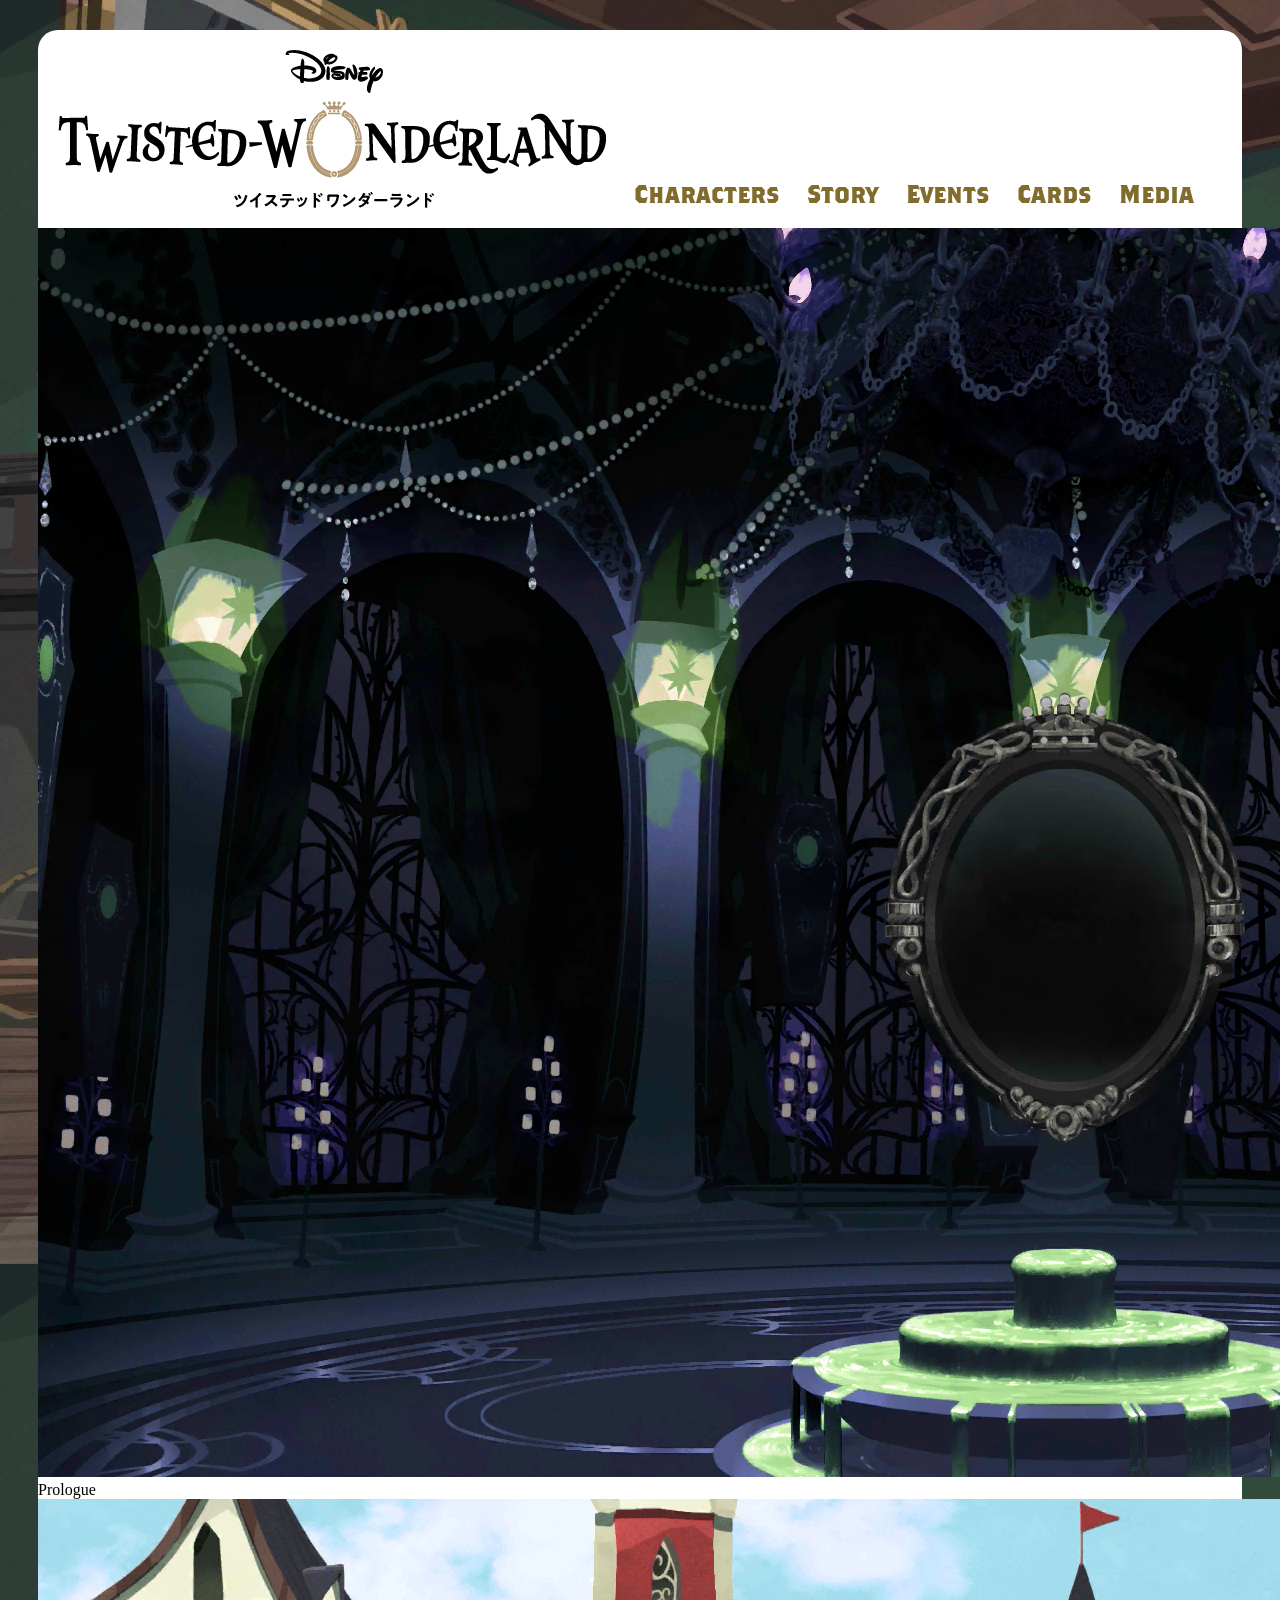
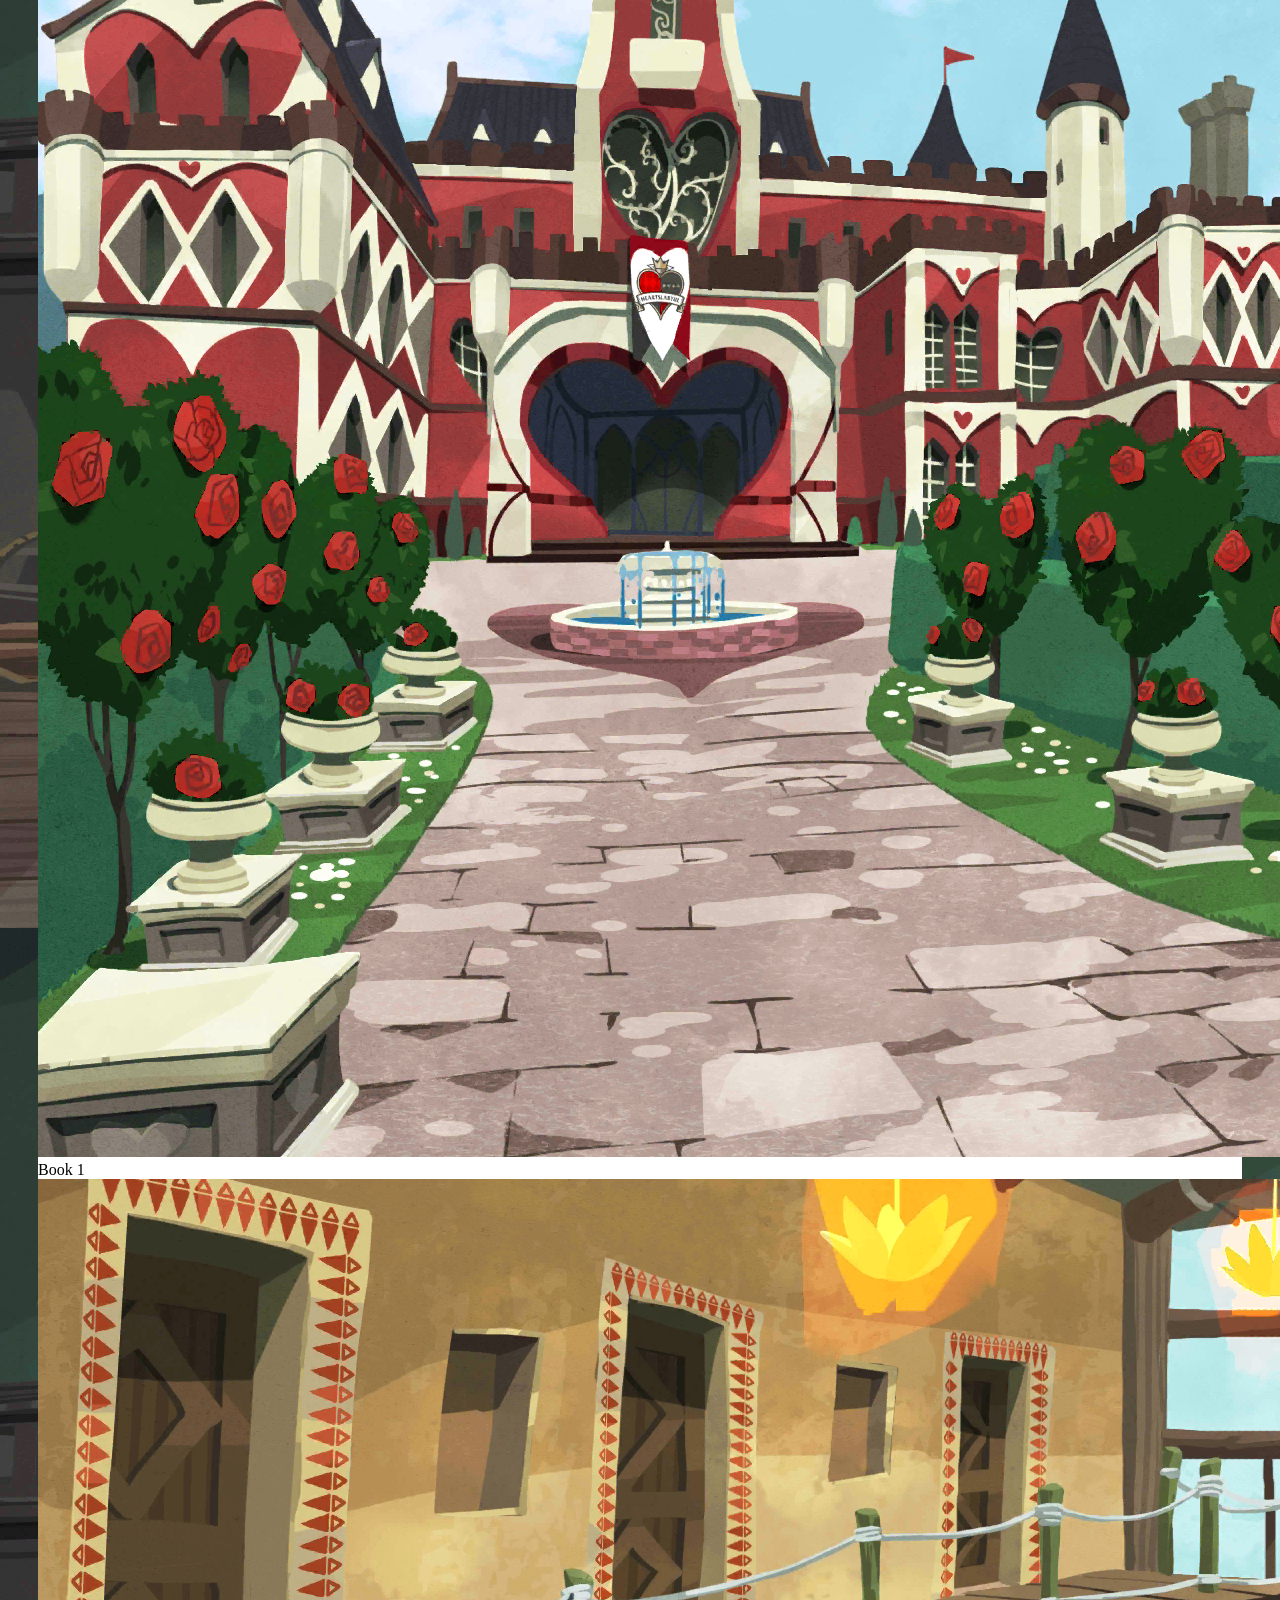
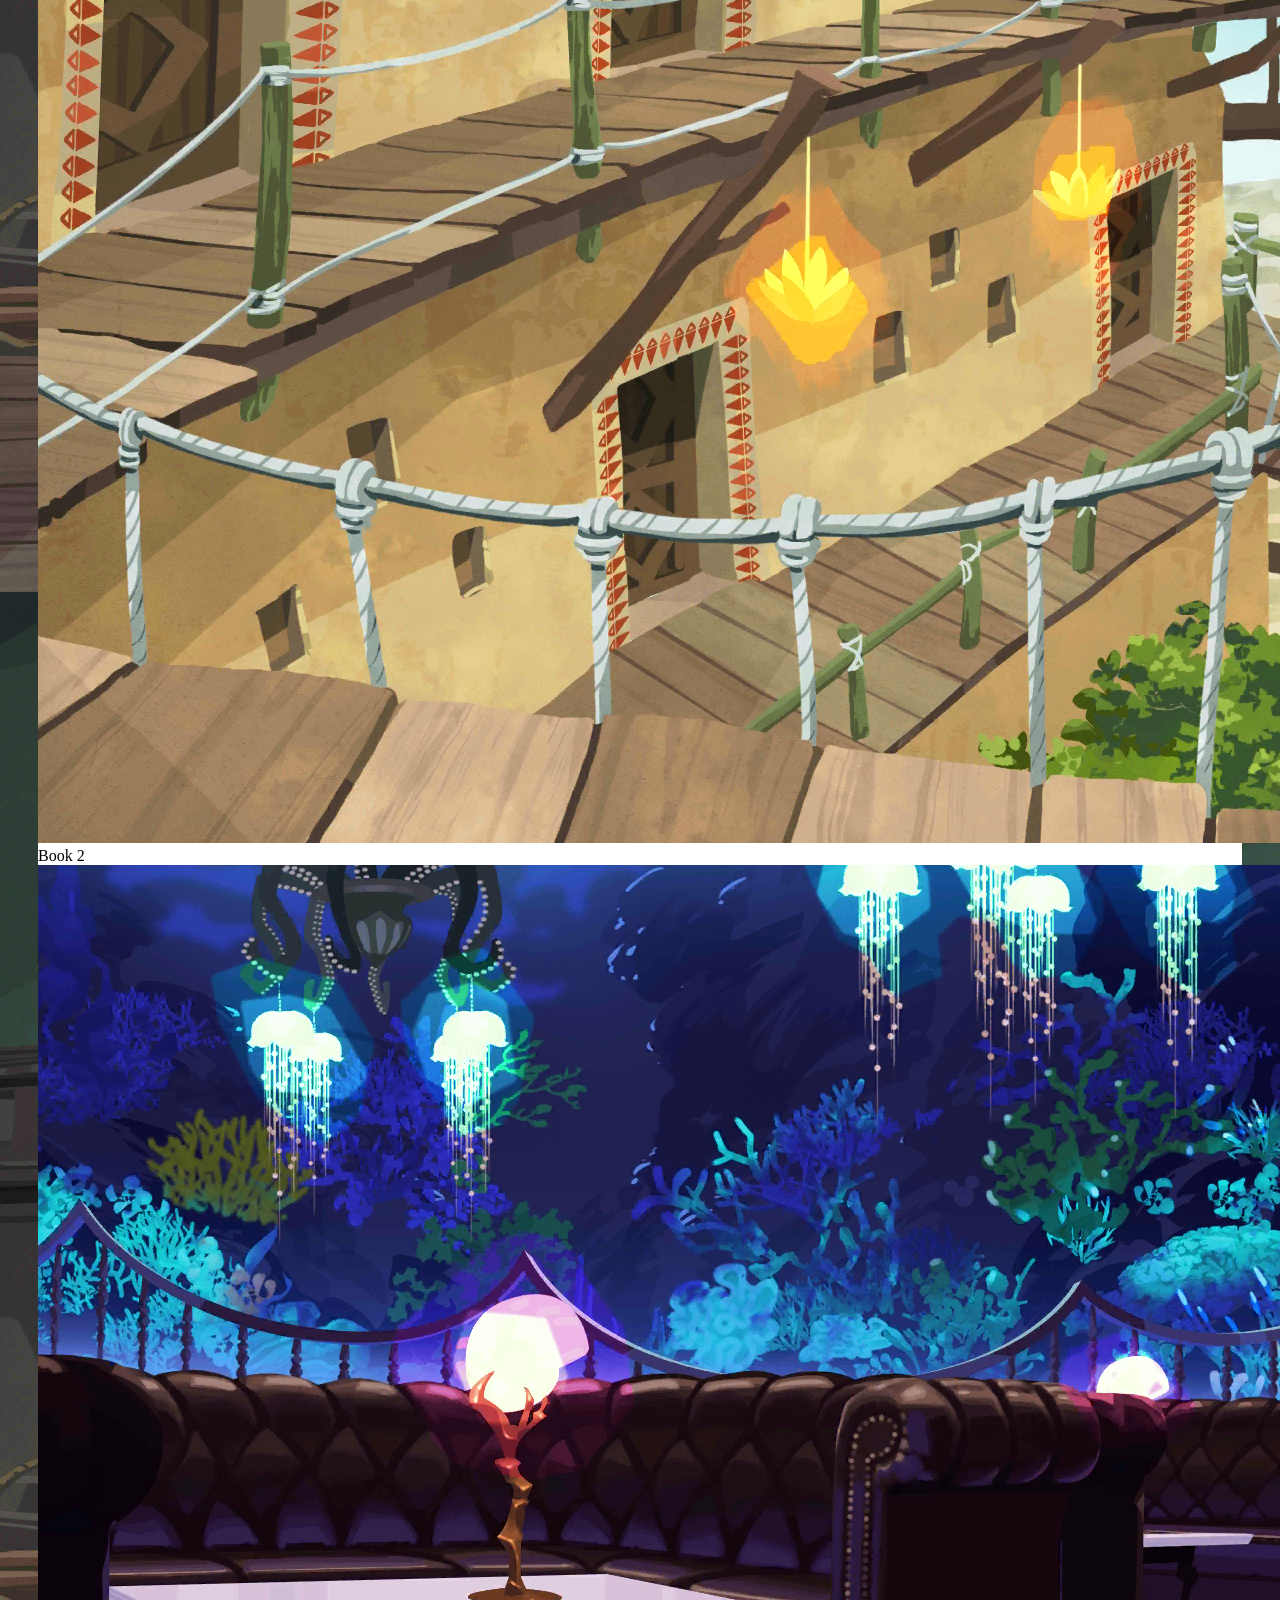
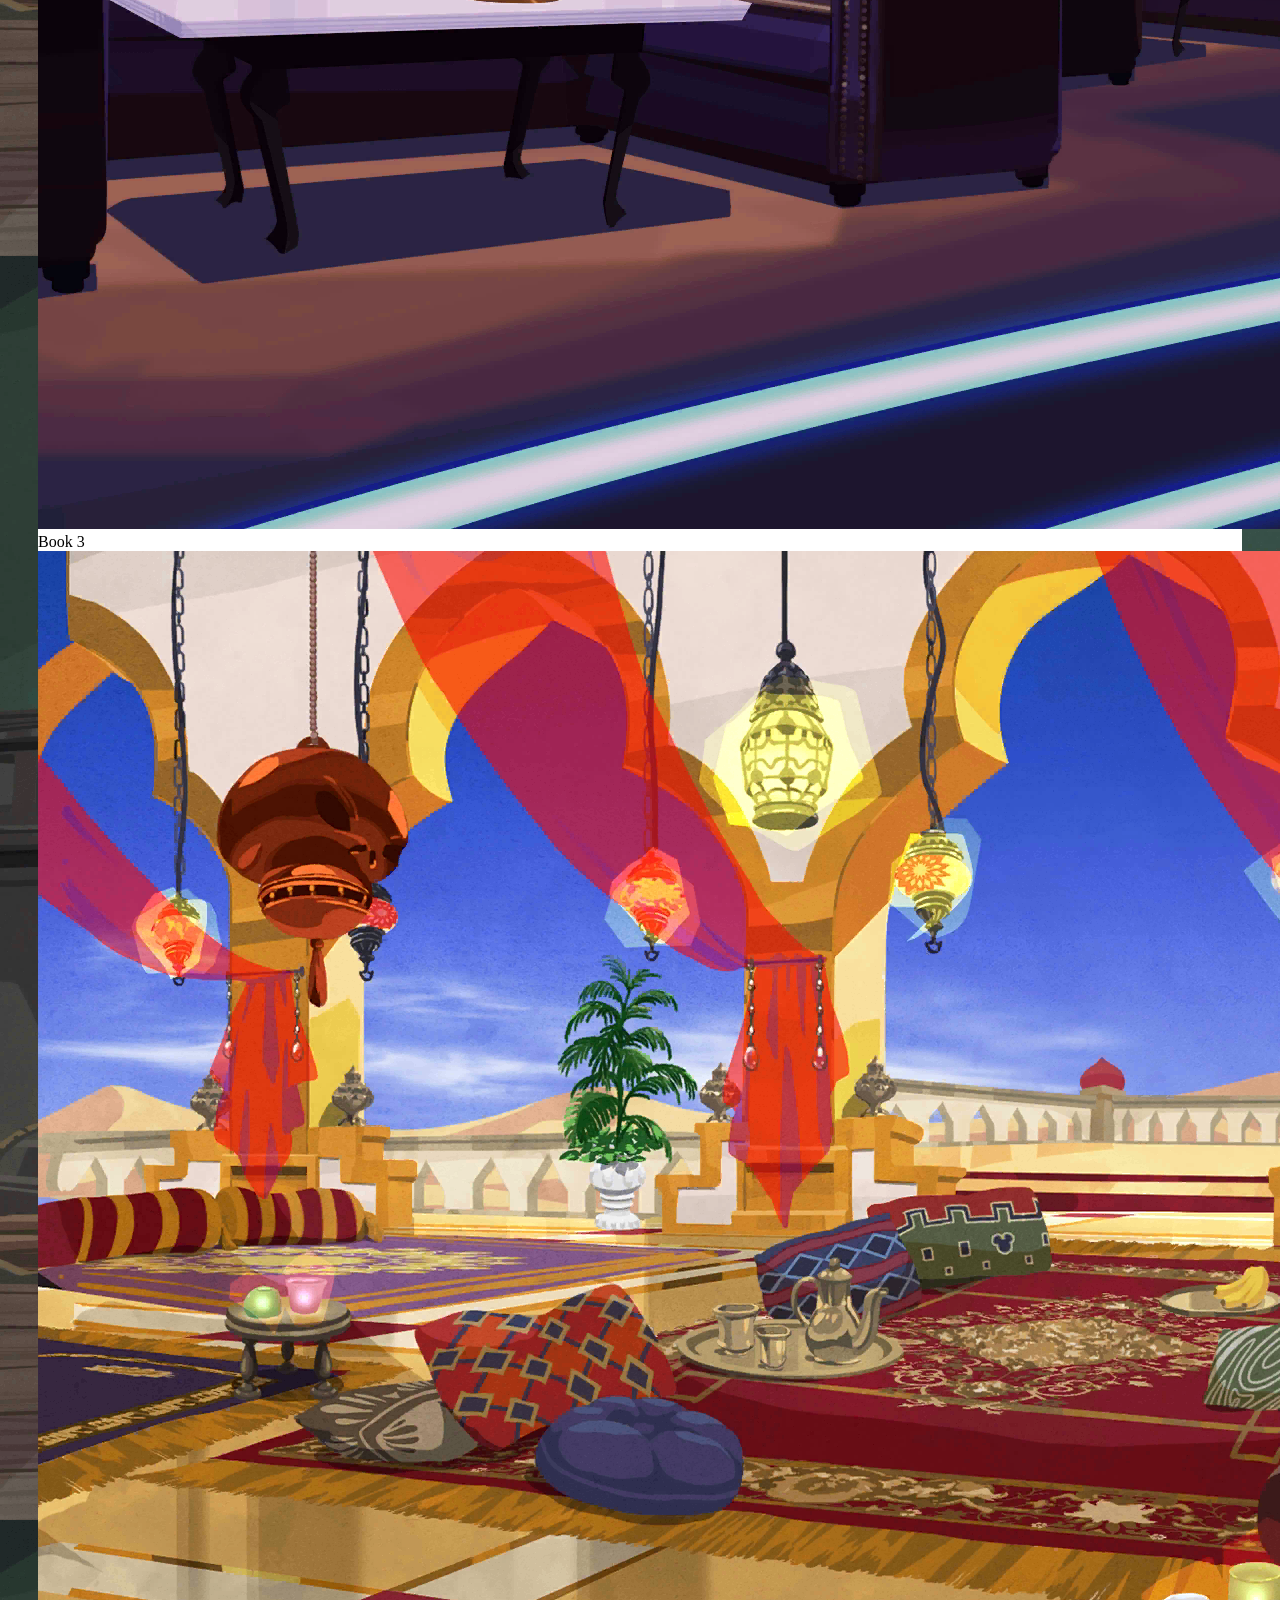
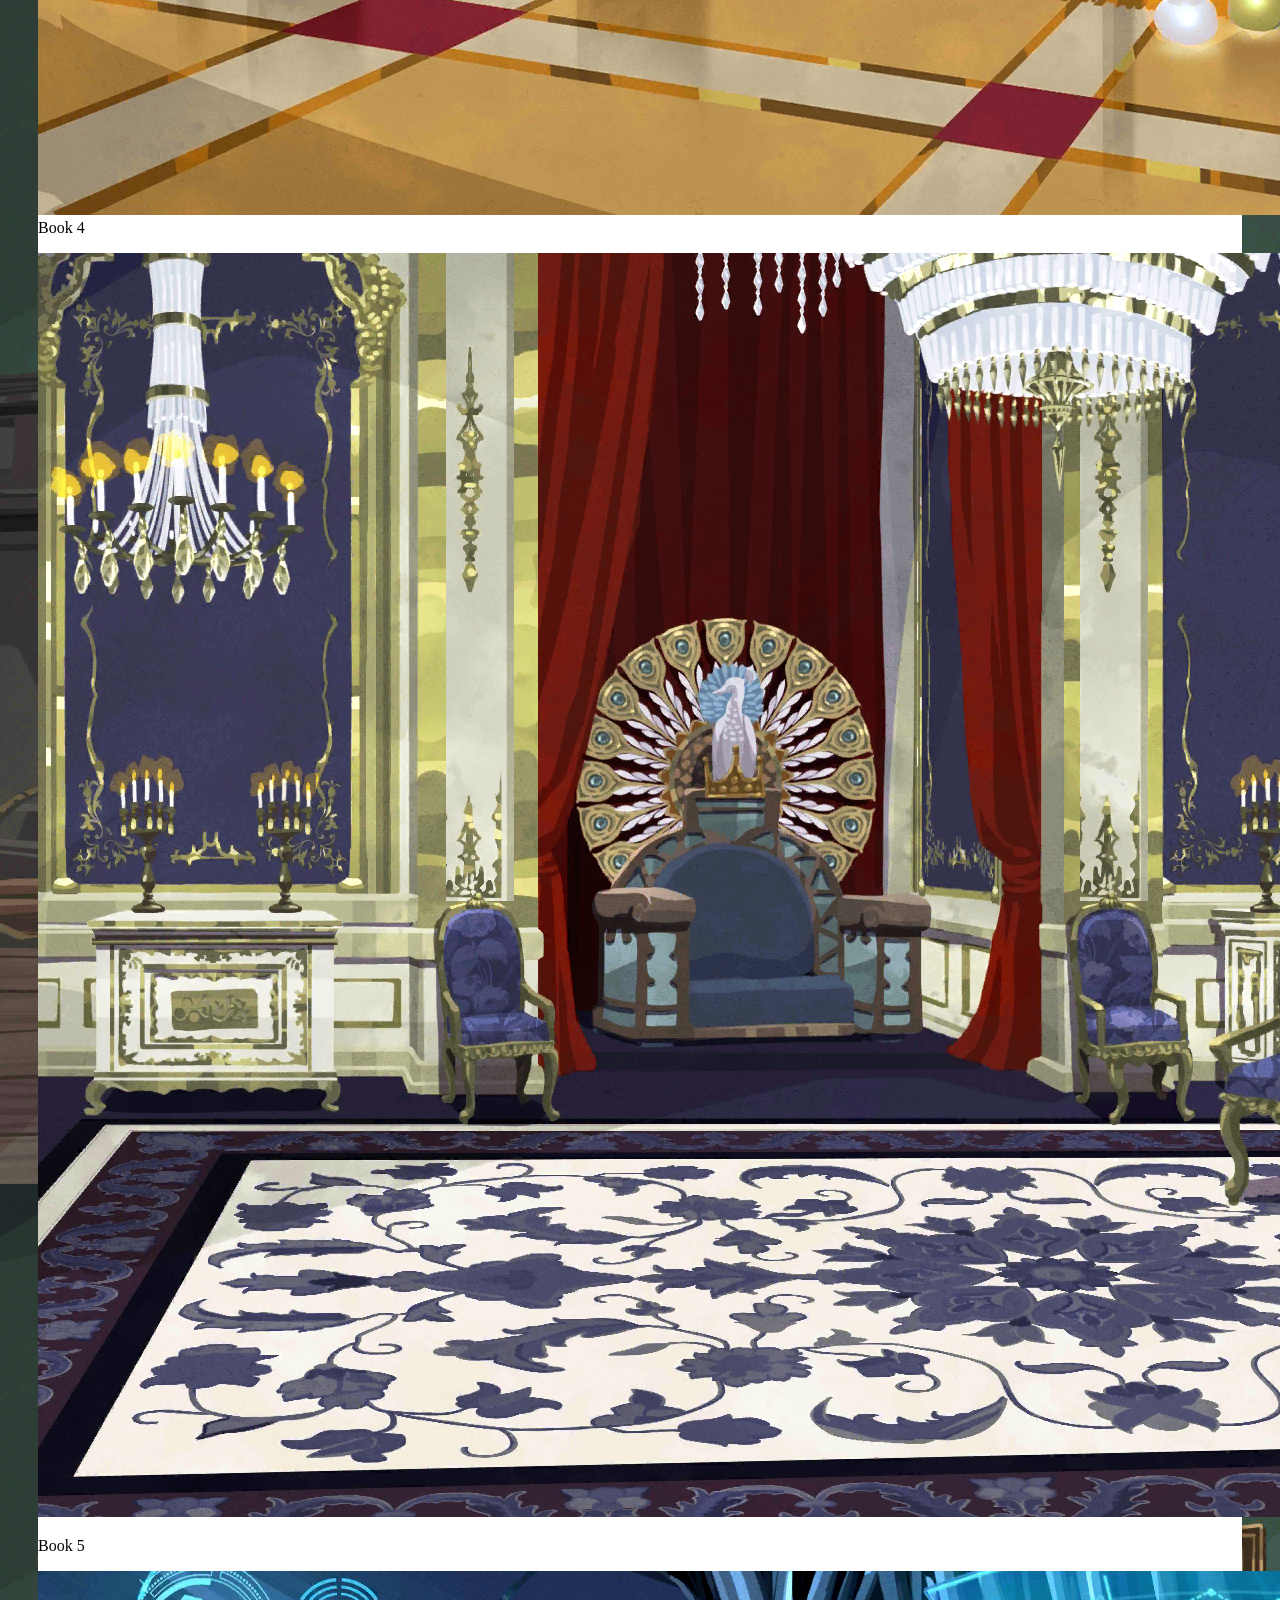
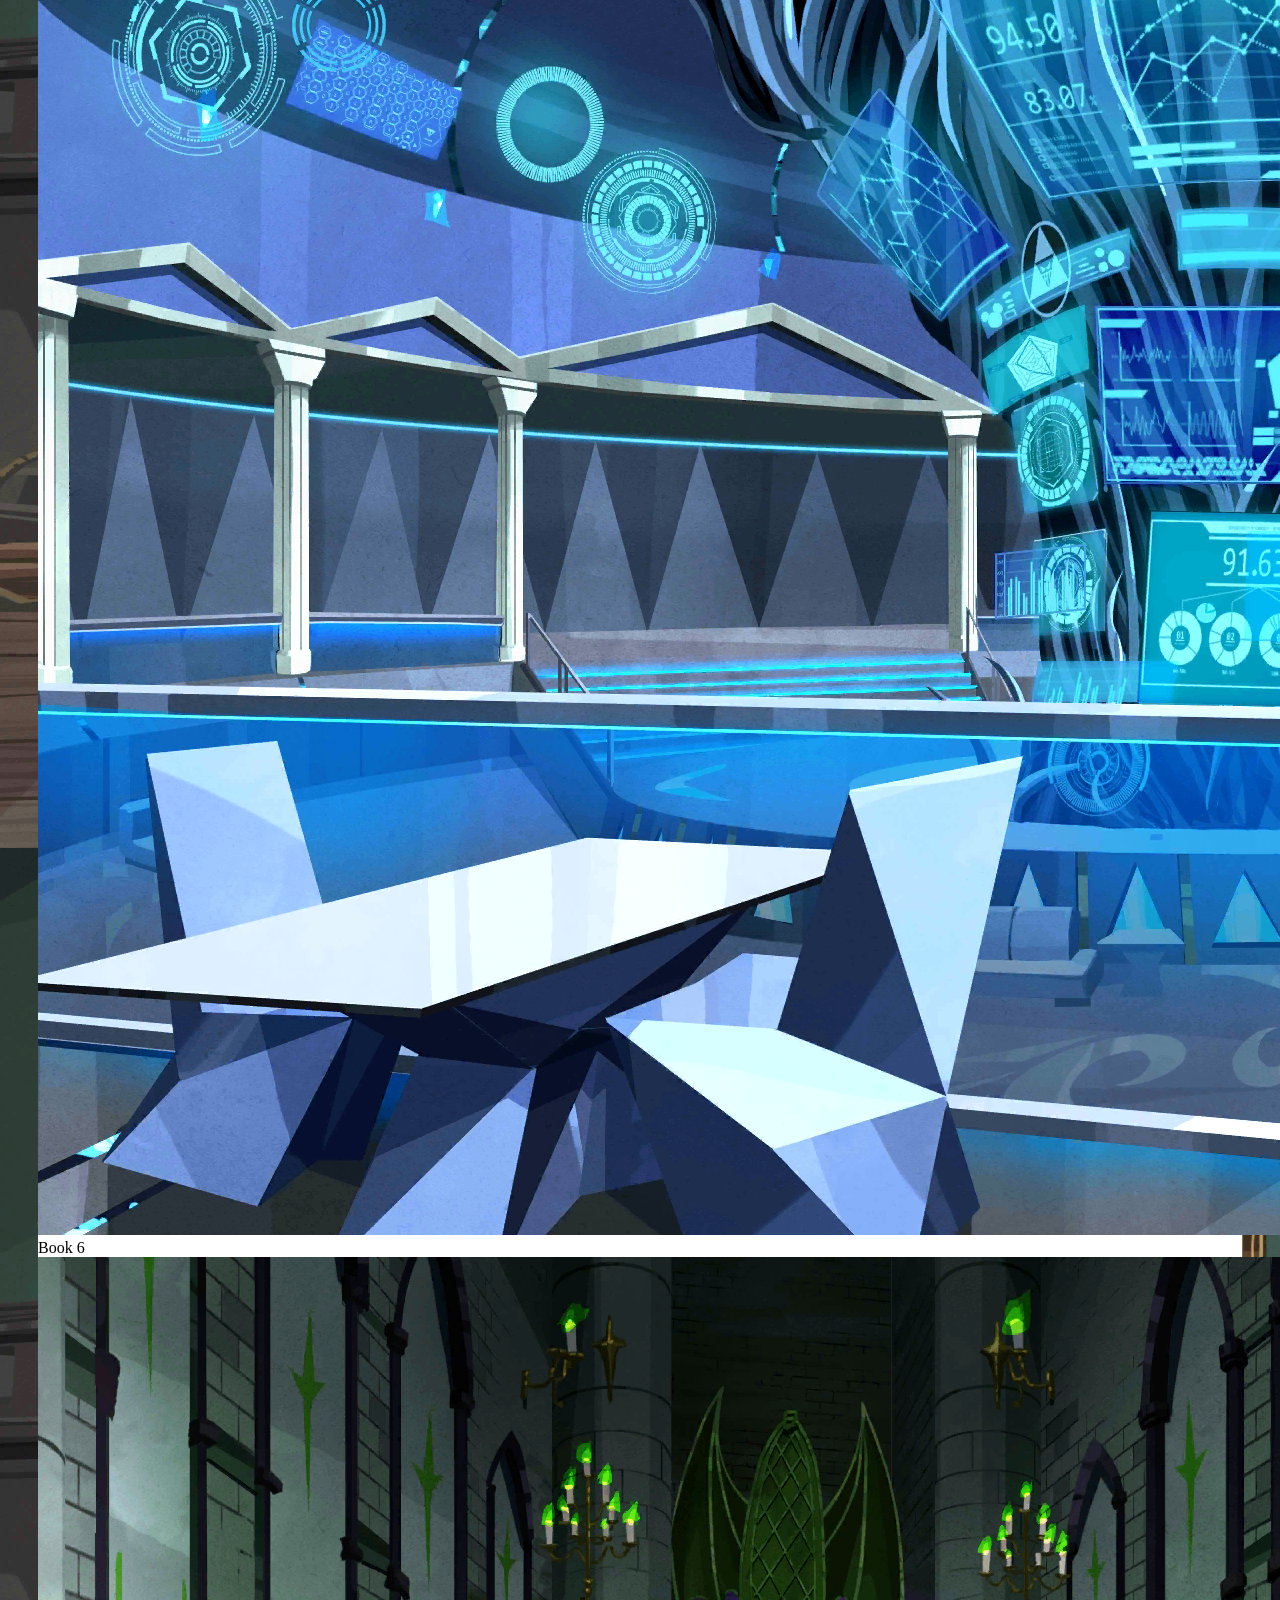
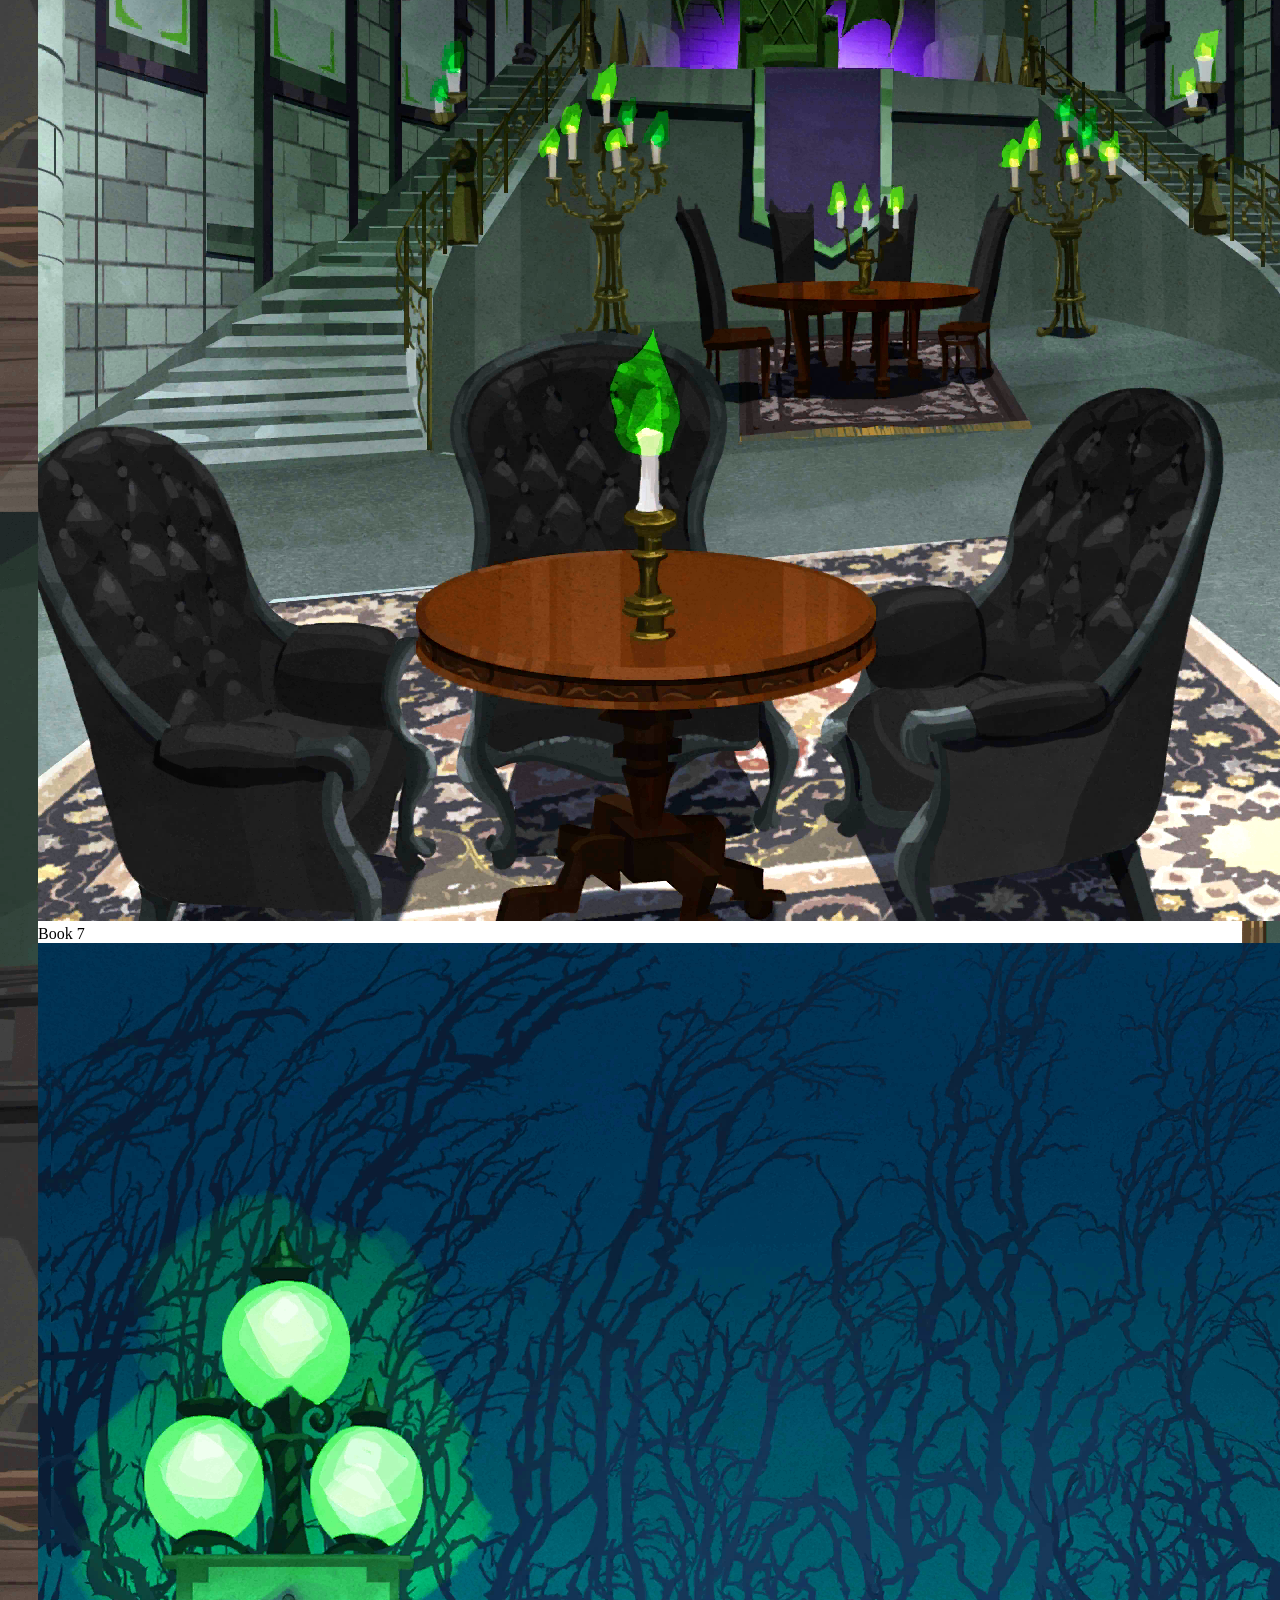
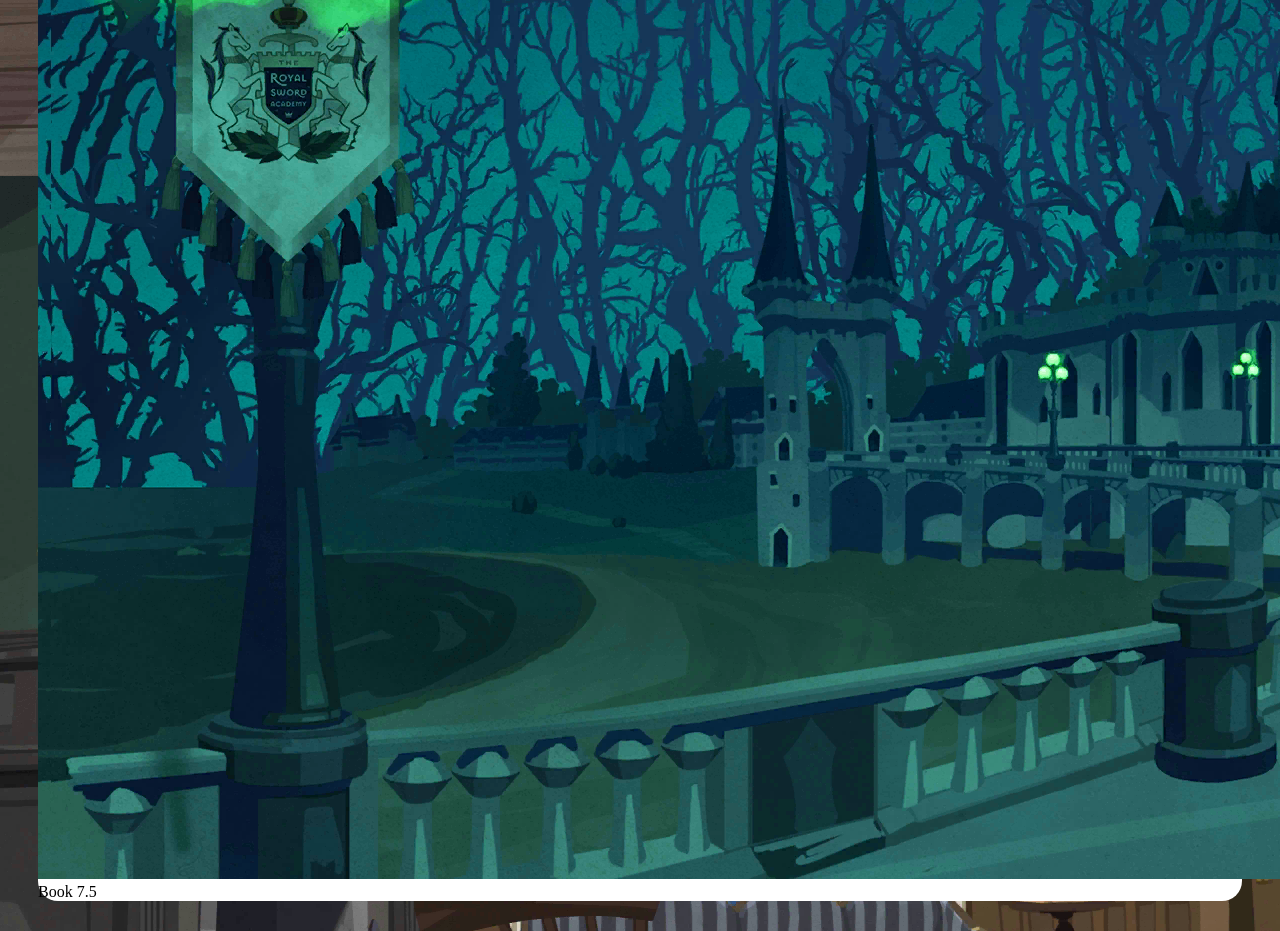
==== index.html @ ecaf169f "Cambia el nombre del archivo a index" ====
<!DOCTYPE html>
<html lang="en">
<head>
    <meta charset="UTF-8">
    <meta name="viewport" content="width=device-width, initial-scale=1.0">
    <link rel="stylesheet" href="styles.css">
    <title>TW Archive</title>
</head>
<body>
    <div class="information-page">
        <div class="bar">
            <img src="imgs/logo.png" alt="logo Twisted Wonderland">
            <div class="options">
                <a href="">Characters</a>
                <a href="">Story</a>
                <a href="">Events</a>
                <a href="">Cards</a>
                <a href="">Media</a>
            </div>

        </div>
        
        <div class="books">
            <div class="book"><img src="/imgs/prologue.png" alt="Background Mirror Chamber (Night)"><a href="">Prologue</a></div>
            <div class="book"><img src="/imgs/book1.png" alt="Background Heartslabyul Dorm"><a href="">Book 1</a></div>
            <div class="book"><img src="/imgs/book2.png" alt="Background Savanaclaw Dorm - Walkway"><a href="">Book 2</a></div>
            <div class="book"><img src="/imgs/book3.png" alt="Background Mostro Lounge"><a href="">Book 3</a></div>
            <div class="book"><img src="/imgs/book4.png" alt="Background Scarabia Dorm - Lounge"><a href="">Book 4</p></div>
            <div class="book"><img src="/imgs/book5.png" alt="Background Pomefiore Dorm - Lounge"><p>Book 5</a></div>
            <div class="book"><img src="/imgs/book6.png" alt="Background Ignihyde Dorm - Lounge"><a href="">Book 6</a></div>
            <div class="book"><img src="/imgs/book7.png" alt="Background Diasomnia Dorm - Lounge"><a href="">Book 7</a></div>
            <div class="book"><img src="/imgs/book7_5.png" alt="Background Royal Sword Academy (Thorns)"><a href="">Book 7.5</a></div>
        </div>
    </div>
</body>
</html>
---- styles.css ----
body {
    background-image: url("/imgs/home.png");
}

@font-face {
    font-family: 'Brothers-Bold';
    src: url(/fonts/Brothers\ Bold.ttf);
    font-weight: normal;
    font-style: normal;
}

.information-page {
    background-color: white;
    display: flex;
    flex-direction: column;
    align-content: center;
    margin: 30px;
    border-radius: 20px;
}

.bar {
    display: flex;
    padding: 20px;
    font-family: 'Brothers-Bold';
}

.bar .options {
    font-size: 25px;
    width: 100%;
    display: flex;
    justify-content: space-evenly;
    align-items: flex-end;
    color: rgb(128, 109, 46);
}

a {
    text-decoration: none;
    color: inherit;
}
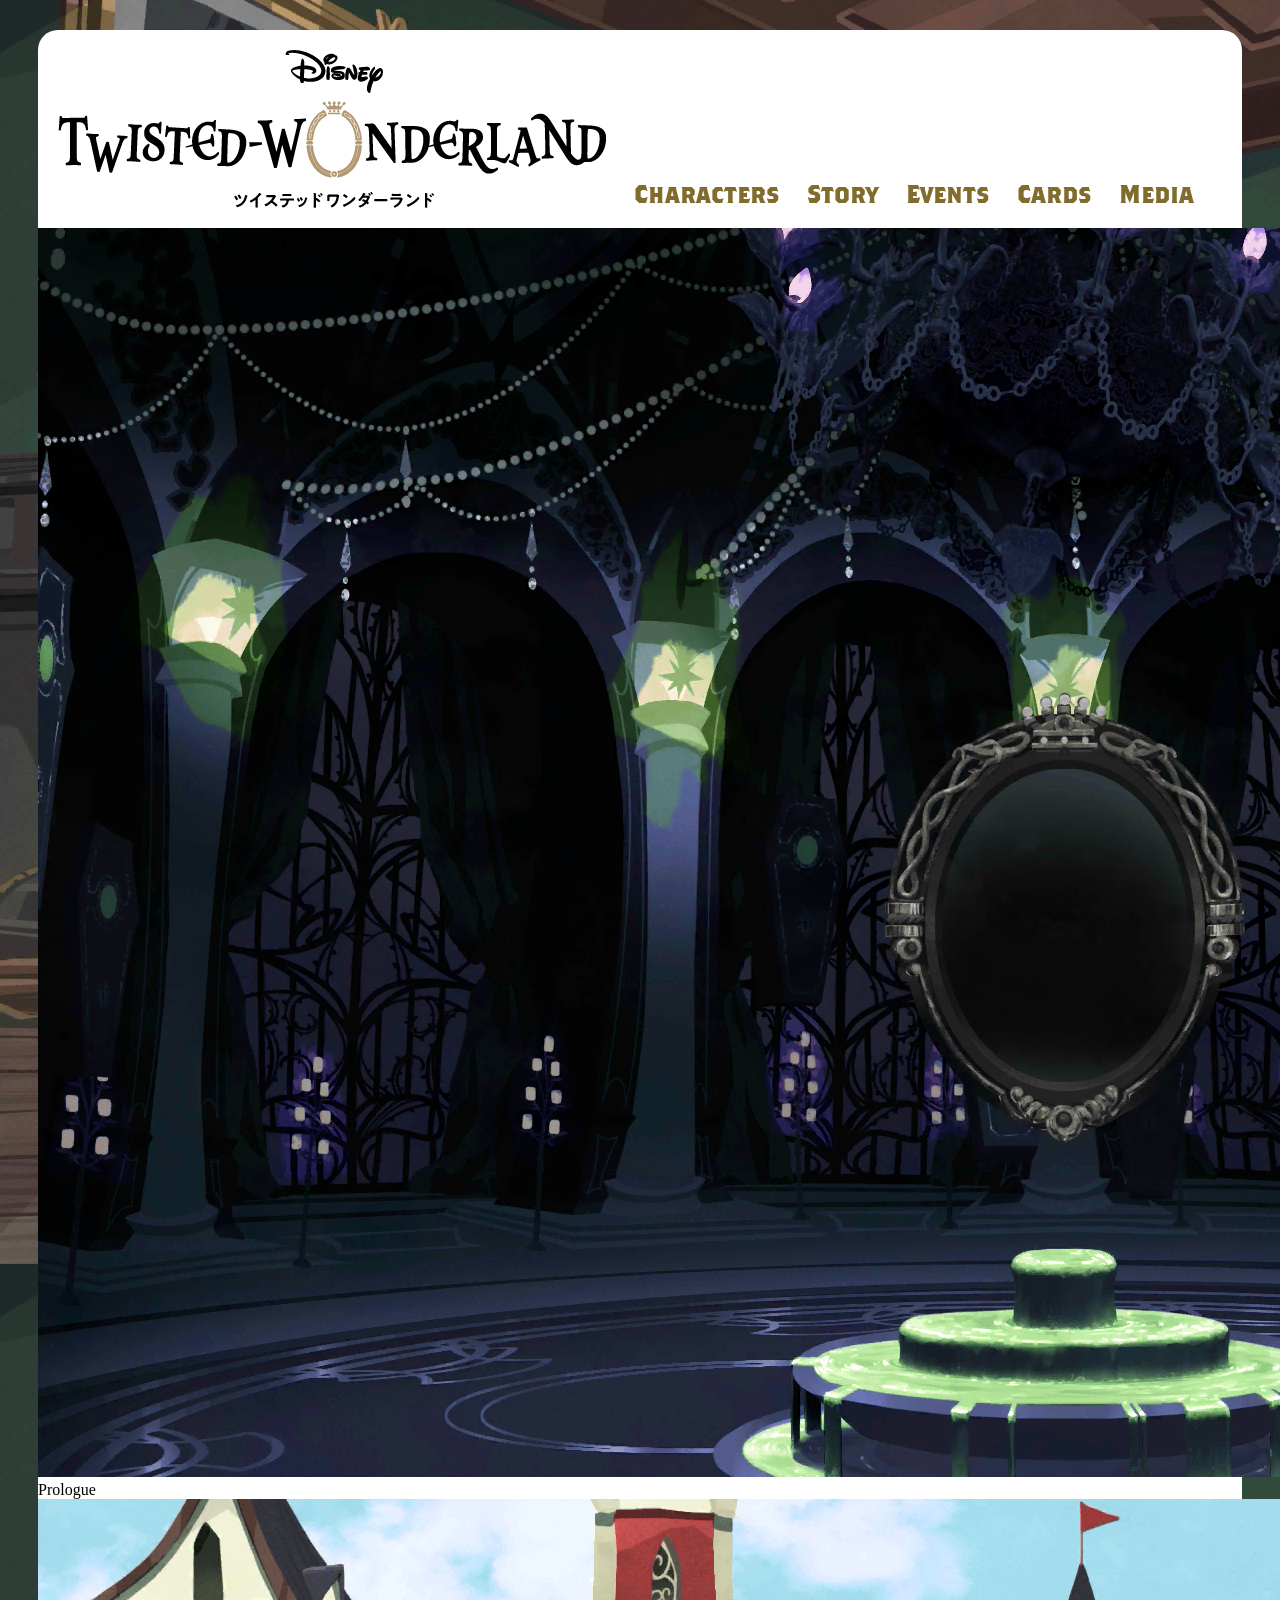
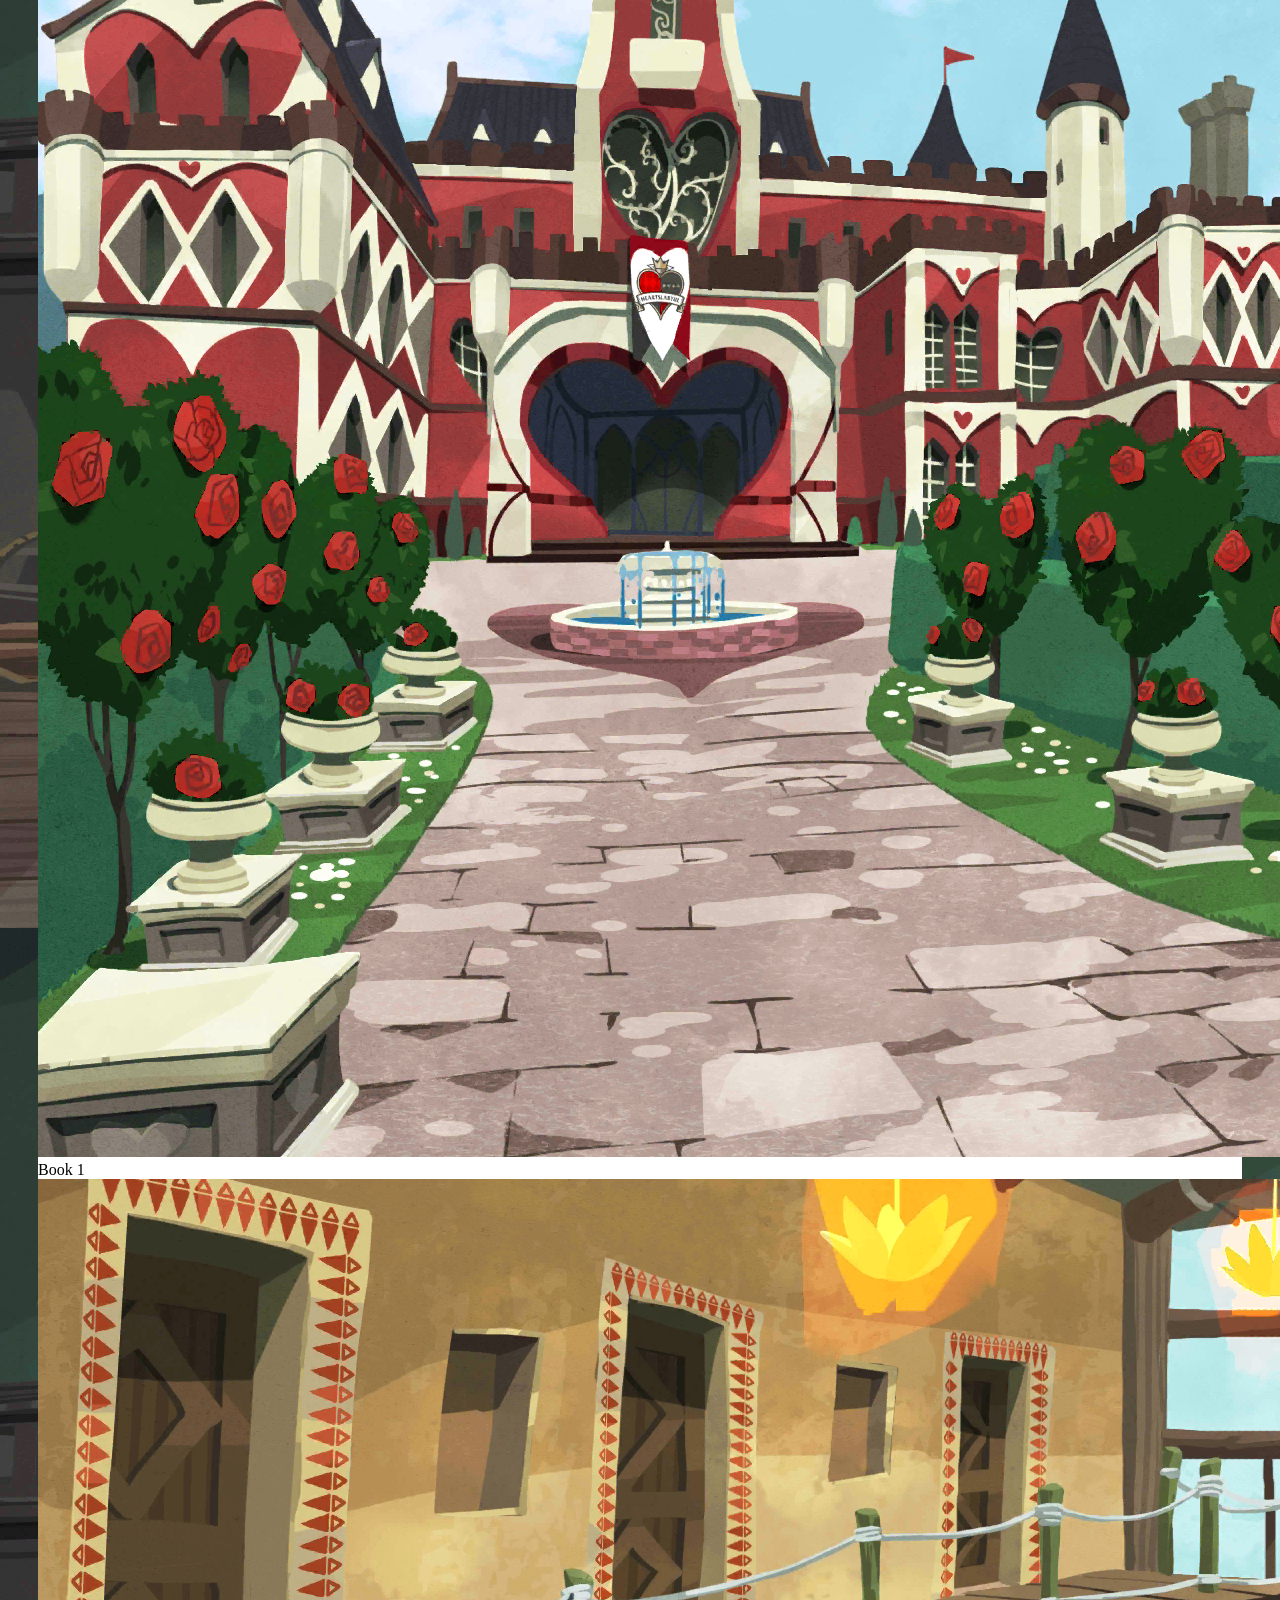
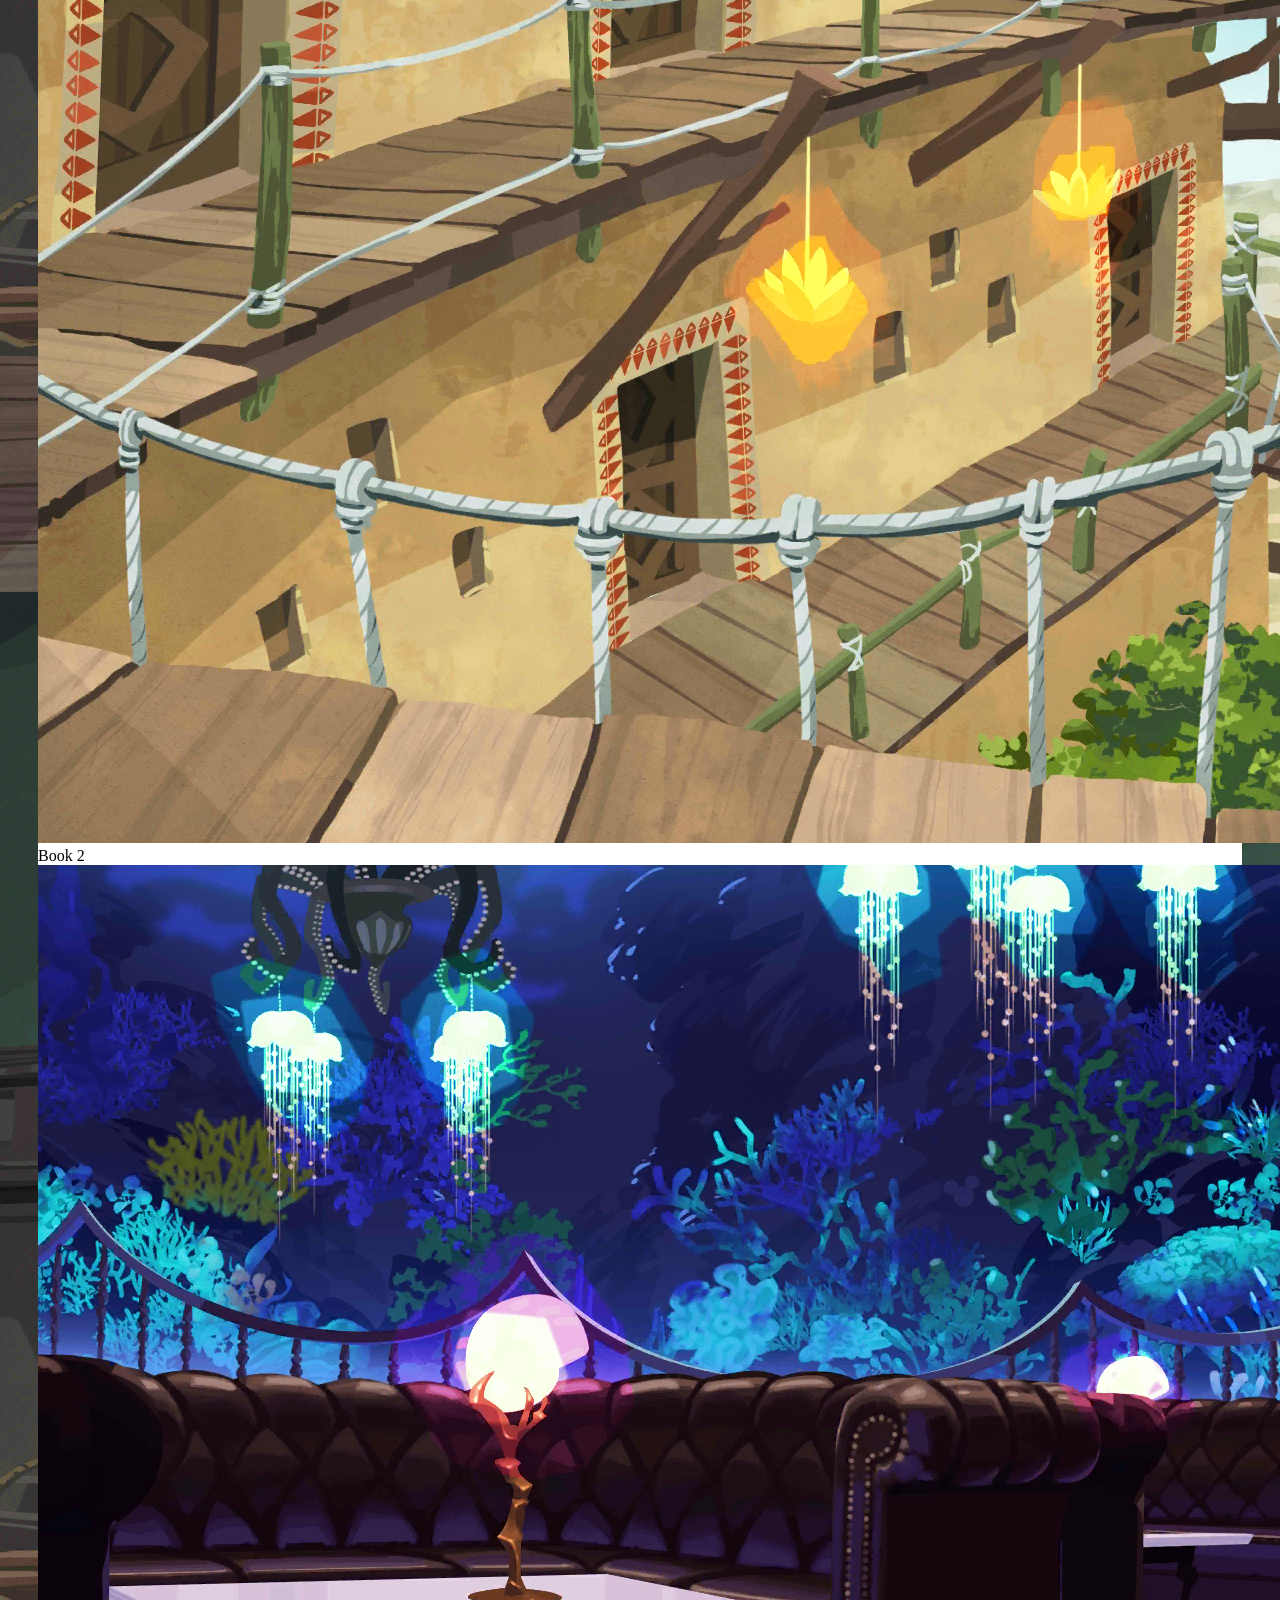
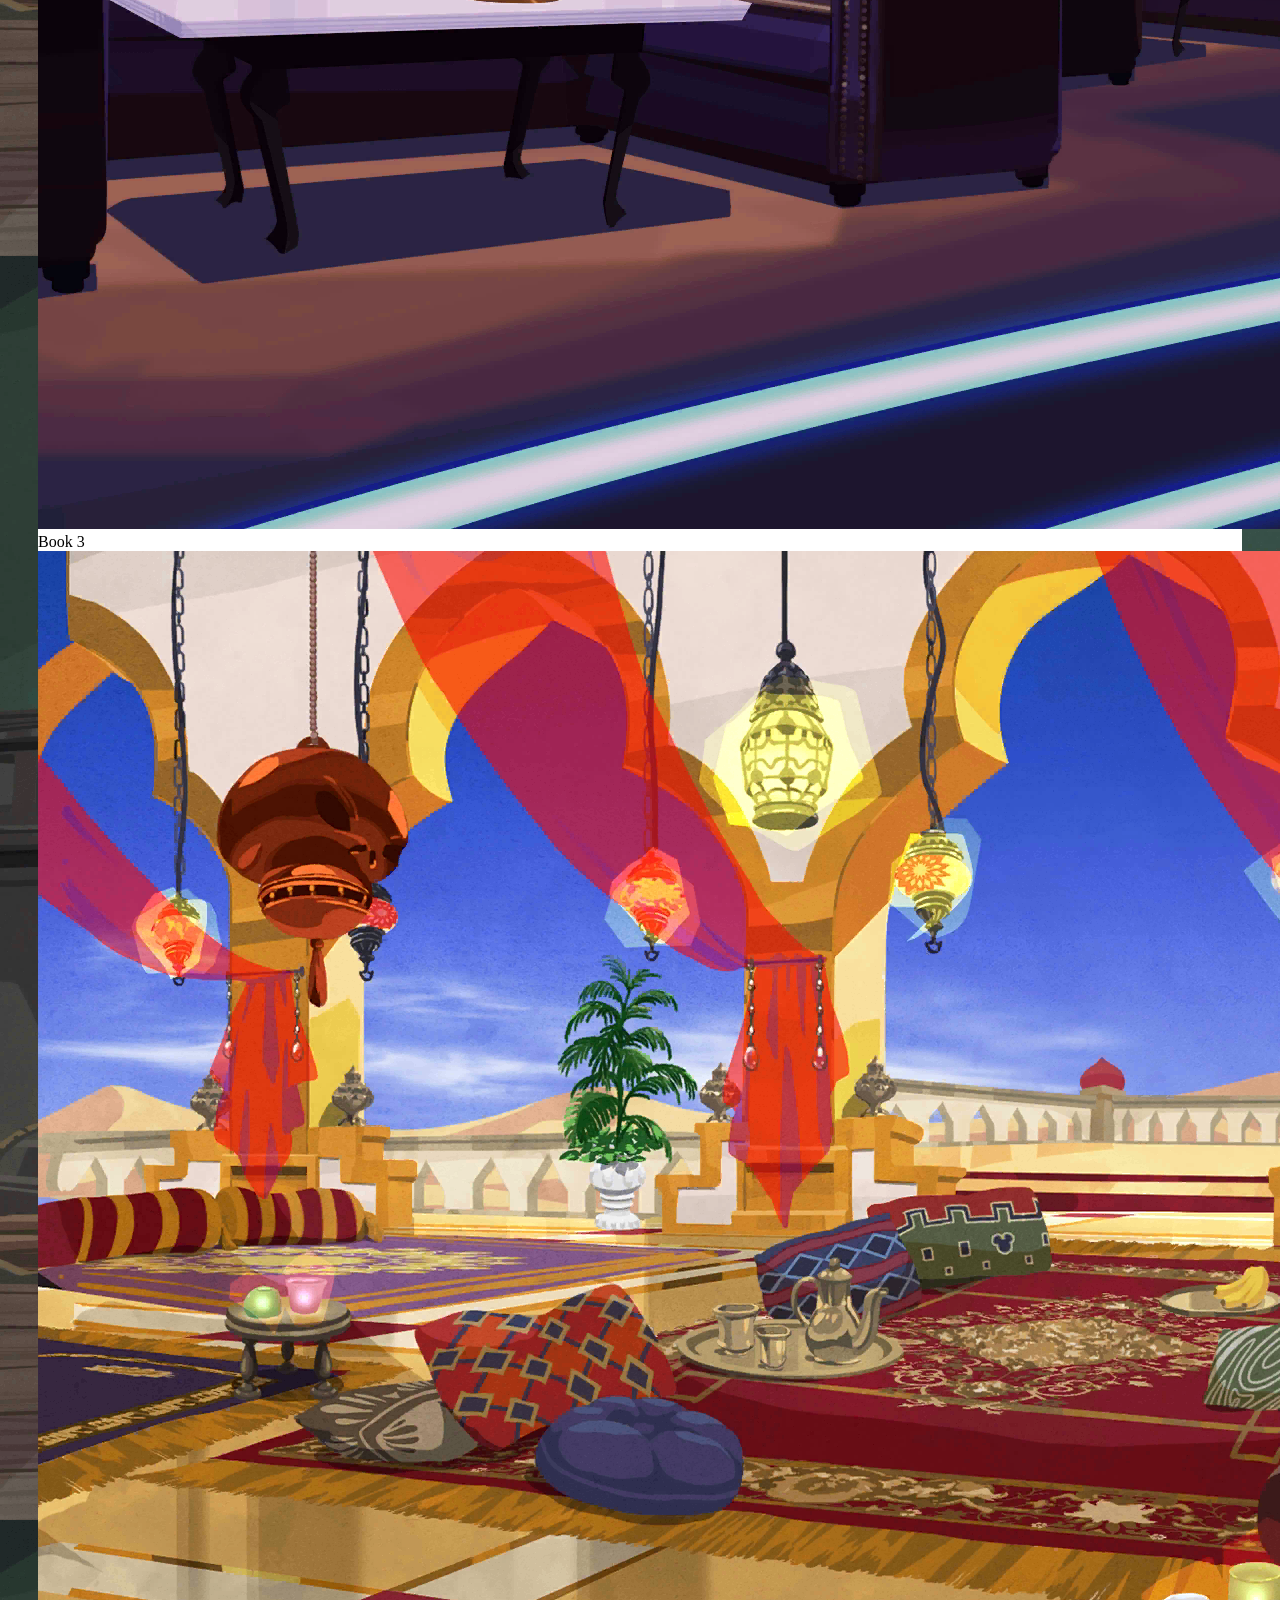
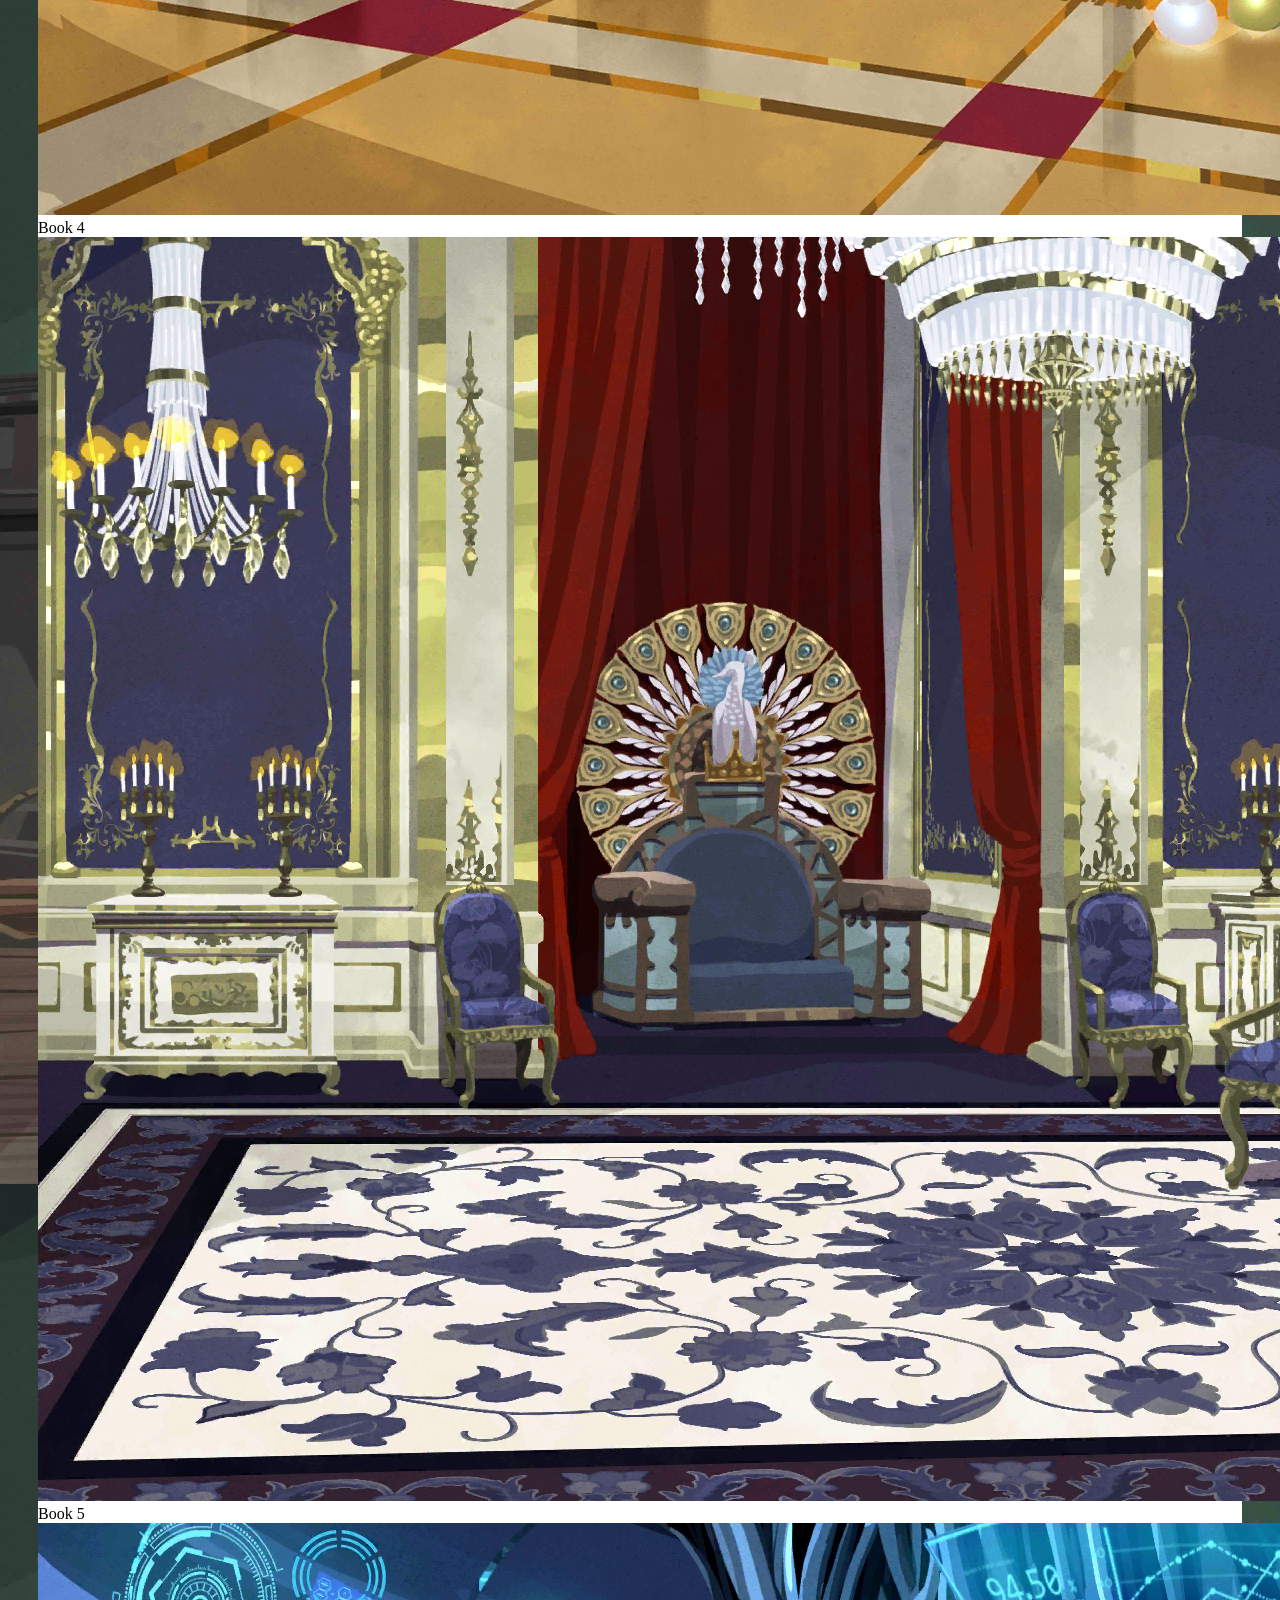
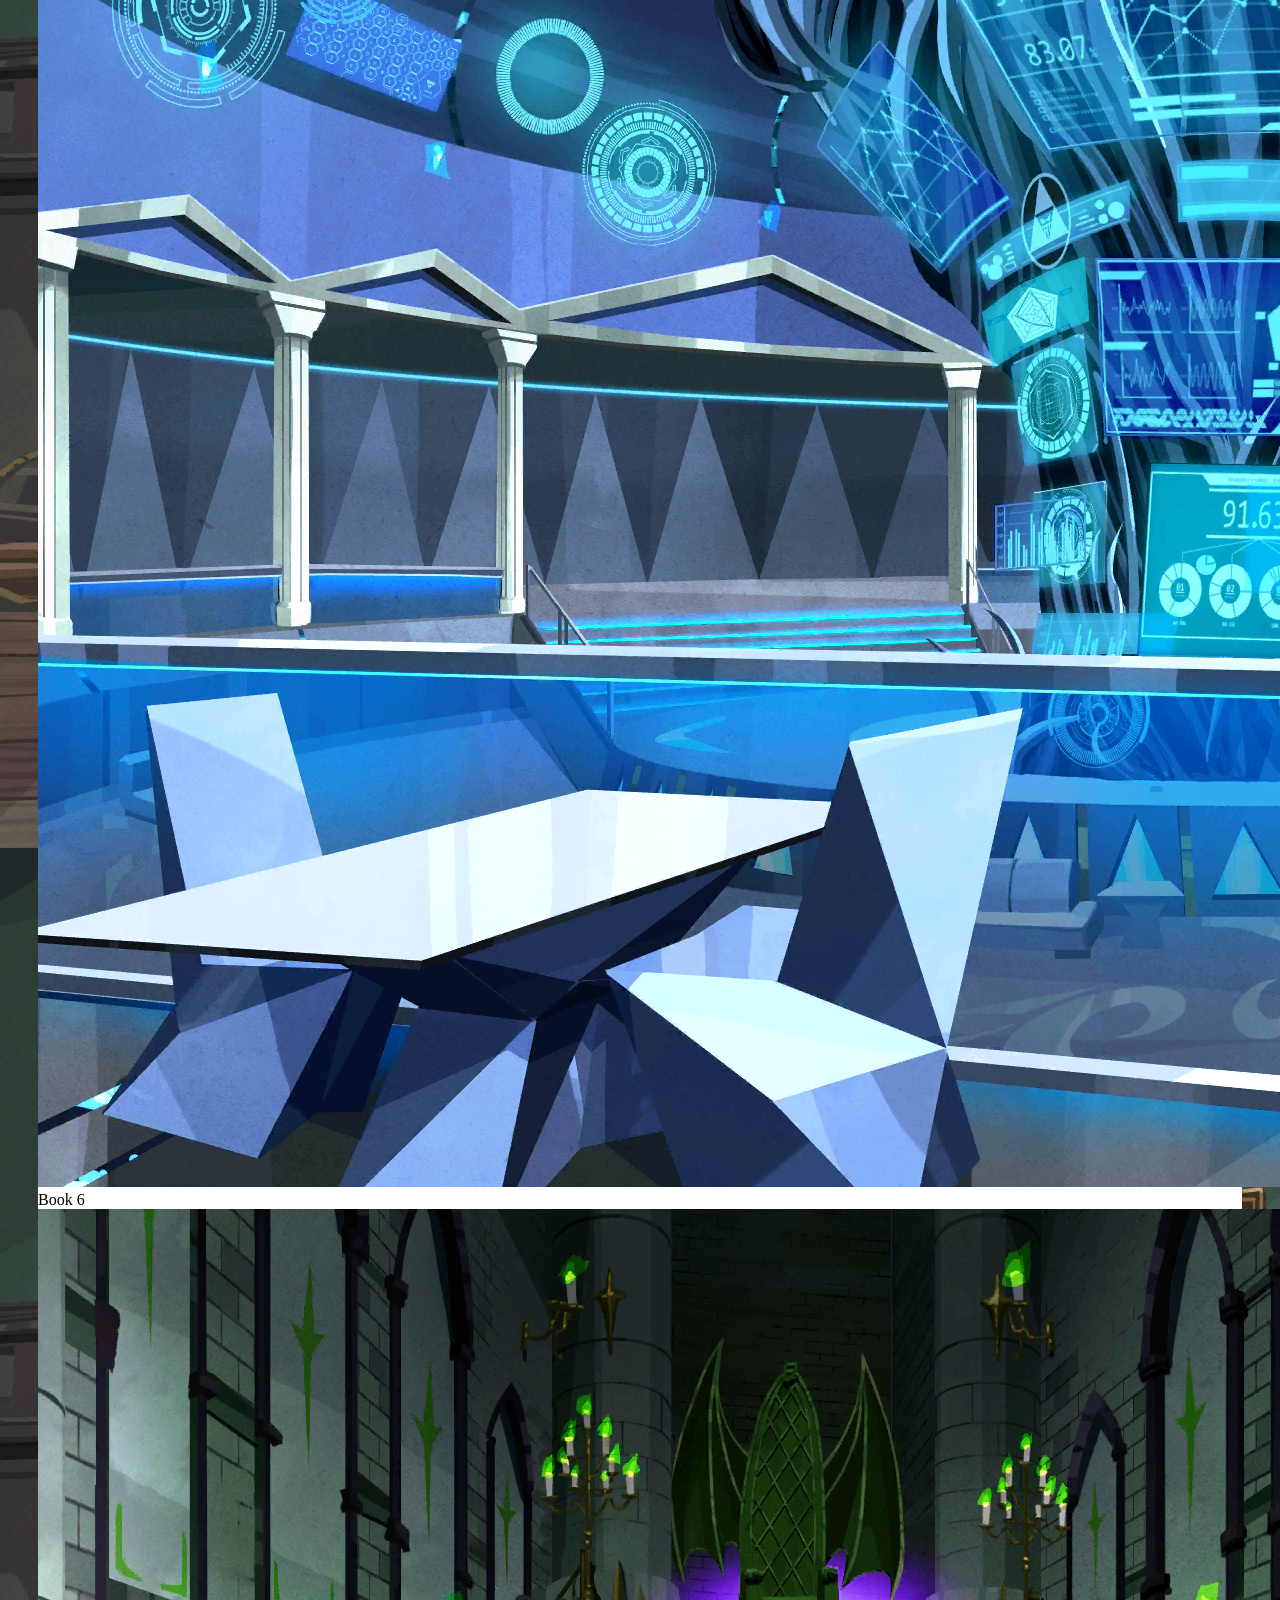
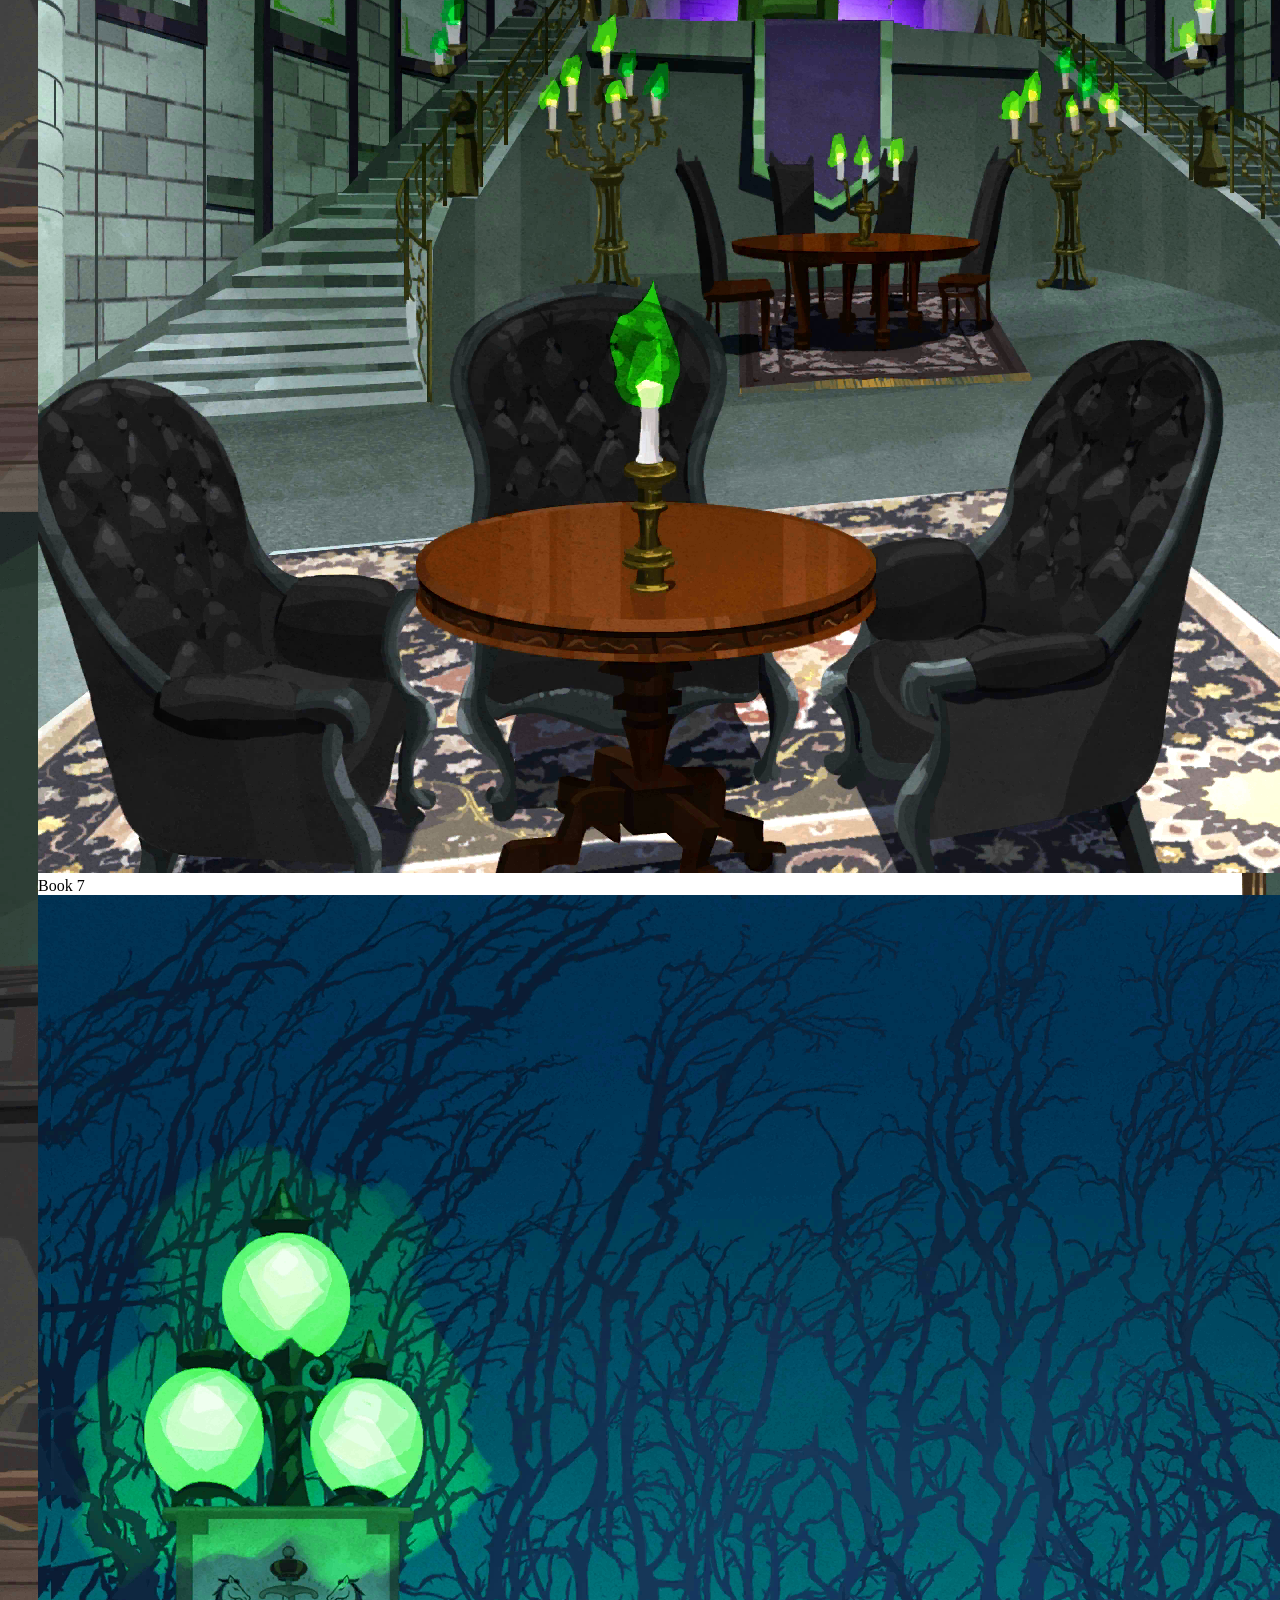
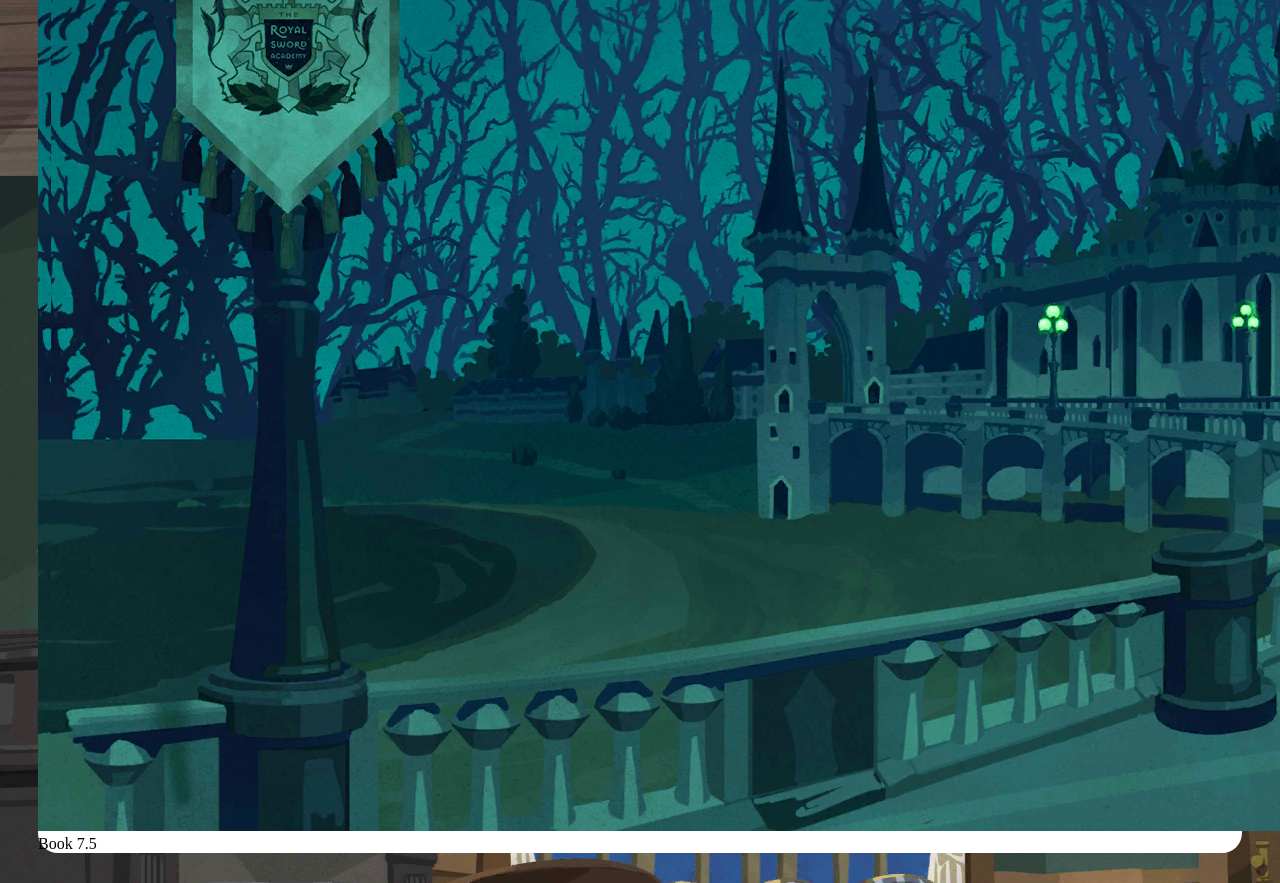
==== commit a0ee1b56: "Arregla problema de cierre de la etiqueta a" ====
--- a/index.html
+++ b/index.html
@@ -21,15 +21,15 @@
         </div>
         
         <div class="books">
-            <div class="book"><img src="/imgs/prologue.png" alt="Background Mirror Chamber (Night)"><a href="">Prologue</a></div>
-            <div class="book"><img src="/imgs/book1.png" alt="Background Heartslabyul Dorm"><a href="">Book 1</a></div>
-            <div class="book"><img src="/imgs/book2.png" alt="Background Savanaclaw Dorm - Walkway"><a href="">Book 2</a></div>
-            <div class="book"><img src="/imgs/book3.png" alt="Background Mostro Lounge"><a href="">Book 3</a></div>
-            <div class="book"><img src="/imgs/book4.png" alt="Background Scarabia Dorm - Lounge"><a href="">Book 4</p></div>
-            <div class="book"><img src="/imgs/book5.png" alt="Background Pomefiore Dorm - Lounge"><p>Book 5</a></div>
-            <div class="book"><img src="/imgs/book6.png" alt="Background Ignihyde Dorm - Lounge"><a href="">Book 6</a></div>
-            <div class="book"><img src="/imgs/book7.png" alt="Background Diasomnia Dorm - Lounge"><a href="">Book 7</a></div>
-            <div class="book"><img src="/imgs/book7_5.png" alt="Background Royal Sword Academy (Thorns)"><a href="">Book 7.5</a></div>
+            <div class="book"><img src="imgs/prologue.png" alt="Background Mirror Chamber (Night)"><a href="">Prologue</a></div>
+            <div class="book"><img src="imgs/book1.png" alt="Background Heartslabyul Dorm"><a href="">Book 1</a></div>
+            <div class="book"><img src="imgs/book2.png" alt="Background Savanaclaw Dorm - Walkway"><a href="">Book 2</a></div>
+            <div class="book"><img src="imgs/book3.png" alt="Background Mostro Lounge"><a href="">Book 3</a></div>
+            <div class="book"><img src="imgs/book4.png" alt="Background Scarabia Dorm - Lounge"><a href="">Book 4</a></div>
+            <div class="book"><img src="imgs/book5.png" alt="Background Pomefiore Dorm - Lounge"><a href="">Book 5</a></div>
+            <div class="book"><img src="imgs/book6.png" alt="Background Ignihyde Dorm - Lounge"><a href="">Book 6</a></div>
+            <div class="book"><img src="imgs/book7.png" alt="Background Diasomnia Dorm - Lounge"><a href="">Book 7</a></div>
+            <div class="book"><img src="imgs/book7_5.png" alt="Background Royal Sword Academy (Thorns)"><a href="">Book 7.5</a></div>
         </div>
     </div>
 </body>
--- a/styles.css
+++ b/styles.css
@@ -1,10 +1,10 @@
 body {
-    background-image: url("/imgs/home.png");
+    background-image: url("imgs/home.png");
 }
 
 @font-face {
     font-family: 'Brothers-Bold';
-    src: url(/fonts/Brothers\ Bold.ttf);
+    src: url('fonts/Brothers-Bold.ttf');
     font-weight: normal;
     font-style: normal;
 }
@@ -21,7 +21,7 @@
 .bar {
     display: flex;
     padding: 20px;
-    font-family: 'Brothers-Bold';
+    font-family: 'Brothers-Bold', sans-serif;
 }
 
 .bar .options {
